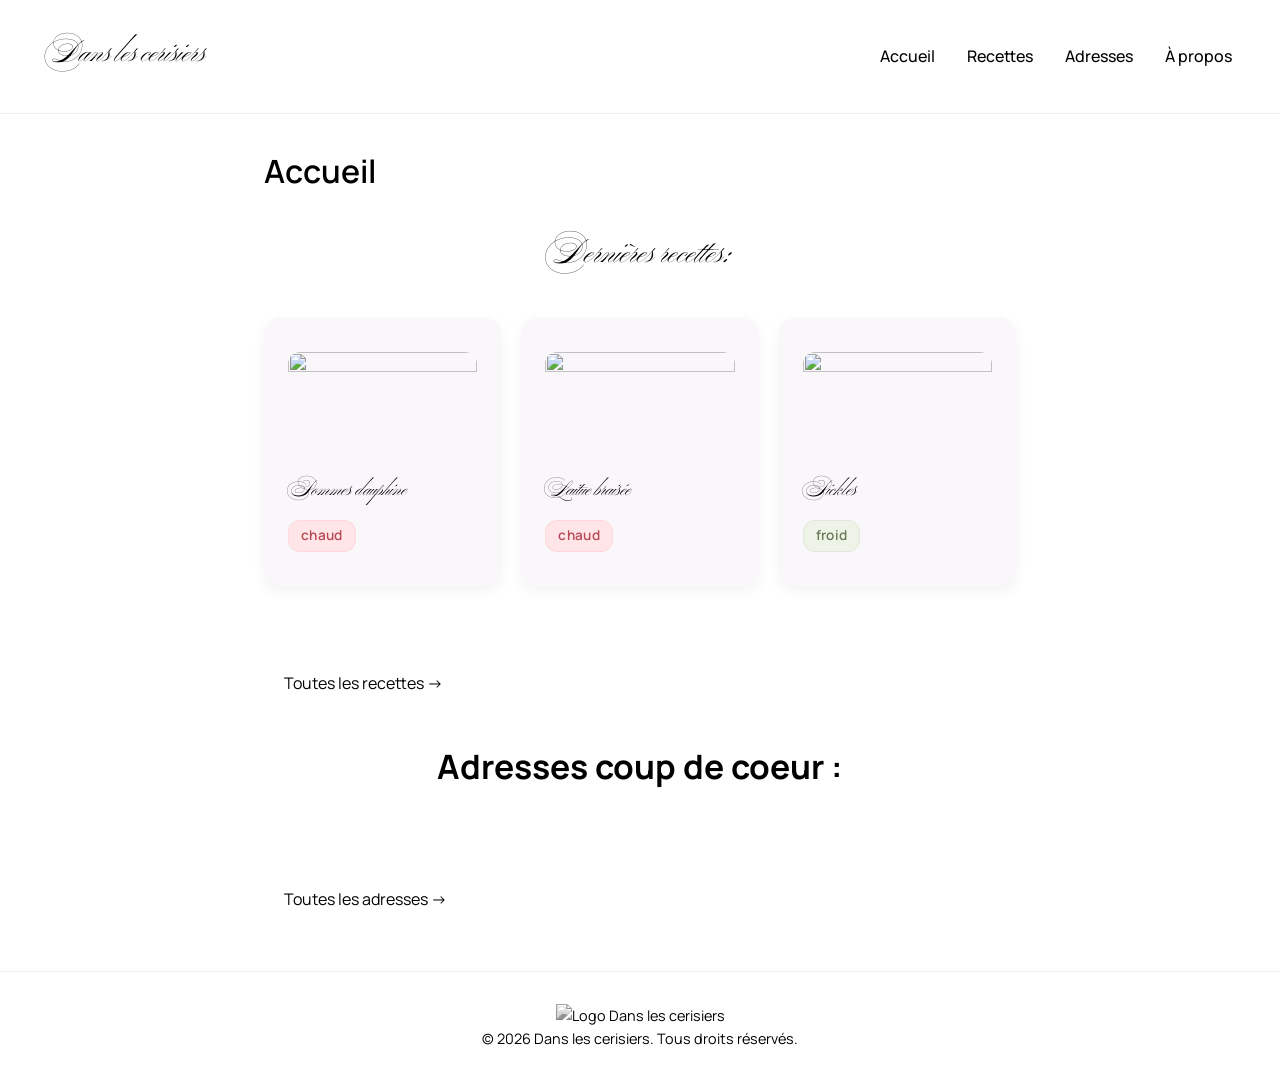
==== index.html @ f421863c "Ajouter section 'Adresses coup de coeur' et script pour charger ./carte/adresses.json" ====
<!DOCTYPE html>
<html lang="fr">
<head>
  <meta charset="UTF-8">
  <meta name="viewport" content="width=device-width, initial-scale=1.0">
  <meta name="description" content="Répertoire de recettes">
  <title>Dans les cerisiers - Recettes culinaires</title>
  <link rel="stylesheet" href="./assets/css/style.css">
</head>

<body>

  <header>
    <h1>Dans les cerisiers</h1>
    <nav>
      <a href="./">Accueil</a>
      <a href="./recettes/">Recettes</a>
      <a href="./carte/">Adresses</a>
      <a href="./a-propos/">À propos</a>
    </nav>
  </header>

  <main>

    <h2 class="page-title">Accueil</h2>

    <section class="latest-recipes">
      <h3>Dernières recettes:</h3>

      <div id="latest-recipes-grid" class="recipes-grid"></div>

      <a href="./recettes/index.html" class="see-all-btn">
        Toutes les recettes →
      </a>
    </section>

    <!-- Section des dernières adresses coup de coeur -->
    <section class="latest-addresses">
      <h3>Adresses coup de coeur :</h3>

      <div id="latest-addresses-grid" class="recipes-grid"></div>

      <a href="./carte/index.html" class="see-all-btn">
        Toutes les adresses →
      </a>
    </section>

  </main>

  <footer>
  <img 
    src="/dans-les-cerisiers/assets/images/logo.png"
    alt="Logo Dans les cerisiers"
    class="footer-logo"
  >
  <p>&copy; 2026 Dans les cerisiers. Tous droits réservés.</p>
</footer>


  <!-- Script pour charger les recettes JSON -->
  <script>
    fetch('recettes.json')
  .then(res => res.json())
  .then(recettes => {

    // Les trois dernières recettes publiées
    const latest = recettes.slice(-3);

    const grid = document.getElementById('latest-recipes-grid');

    latest.forEach(r => {
      const card = document.createElement('article');
      card.className = 'recipe-card';

      const img = document.createElement('img');
      img.src = r.image;
      img.className = 'recipe-thumb';

      const title = document.createElement('h4');
      title.textContent = r.titre;
      title.style.fontFamily = 'Ballet, cursive';
      title.style.fontSize = '1.25rem';

      const cat = document.createElement('span');
      cat.className = 'recipe-category ' + r.categorie;
      cat.textContent = r.categorie;

      card.appendChild(img);
      card.appendChild(title);
      card.appendChild(cat);

      // rendre la carte cliquable
      card.onclick = () => {
        window.location.href = `./recettes/indiv.html?id=${r.id}`;
      };
      card.style.cursor = "pointer";

      grid.appendChild(card);
    });
  });

  </script>

  <!-- Script pour charger les dernières adresses coup de coeur -->
  <script>
    // On récupère les 3 dernières adresses enregistrées
    fetch('./carte/adresses.json')
      .then(res => res.json())
      .then(adresses => {
        const latest = adresses.slice(-3);
        const grid = document.getElementById('latest-addresses-grid');

        latest.forEach(a => {
          const card = document.createElement('article');
          card.className = 'adresse-card';

          const title = document.createElement('h4');
          title.textContent = a.nom;
          title.style.fontFamily = 'Ballet, cursive';
          title.style.fontSize = '1.1rem';

          const addr = document.createElement('p');
          addr.textContent = a.adresse;
          addr.className = 'recipe-description';

          const type = document.createElement('span');
          type.className = 'recipe-category ' + (a.type ? a.type.replace(/\s+/g, '-').toLowerCase() : 'adresse');
          type.textContent = a.type || '';

          const mapsLink = document.createElement('a');
          mapsLink.href = `https://www.google.com/maps/search/${encodeURIComponent(a.adresse)}/@${a.lat},${a.lng},15z`;
          mapsLink.target = '_blank';
          mapsLink.className = 'see-all-btn';
          mapsLink.textContent = 'Voir sur Google Maps';

          card.appendChild(title);
          card.appendChild(addr);
          card.appendChild(type);
          card.appendChild(mapsLink);

          // rendre la carte cliquable vers la page d'adresses (avec un #id pour repérer)
          card.onclick = (e) => {
            // évite la navigation si l'utilisateur a cliqué sur le lien Google Maps
            if (e.target === mapsLink) return;
            window.location.href = `./carte/index.html#id=${a.id}`;
          };
          card.style.cursor = 'pointer';

          grid.appendChild(card);
        });
      })
      .catch(err => {
        // si le fichier n'existe pas ou erreur, on ne bloque pas la page
        console.warn('Impossible de charger les adresses:', err);
      });
  </script>

</body>
</html>
---- assets/css/style.css ----
/* ============================
   CHARTE GRAPHIQUE - Dans les cerisiers
============================ */

@import url('https://fonts.googleapis.com/css2?family=Ballet&display=swap');
@import url('https://fonts.googleapis.com/css2?family=Manrope:wght@400;500;600;700&display=swap');

/* ============================
   RESET & BASE
============================ */

* {
  margin: 0;
  padding: 0;
  box-sizing: border-box;
}

html, body {
  font-family: 'Manrope', sans-serif;
  background-color: white;
  color: black;
  line-height: 1.6;
}

/* ============================
   HEADER
============================ */

header {
  background-color: white;
  border-bottom: 1px solid #eee;
  padding: 2rem clamp(1rem, 4vw, 3rem);
  margin-bottom: 2rem;

  display: flex;
  justify-content: space-between;
  align-items: center;
  flex-wrap: wrap;
}

header h1 {
  font-family: 'Ballet', cursive;
  font-size: 1.9rem;
  color: black;
}

nav {
  display: flex;
  gap: 2rem;
  flex-wrap: wrap;
}

nav a {
  color: black;
  text-decoration: none;
  font-size: 1rem;
  font-weight: 500;
  transition: opacity 0.3s ease;
}

nav a:hover {
  opacity: 0.7;
}

/* ============================
   MAIN
============================ */

main {
  width: min(800px, 90%);
  margin: 0 auto;
  padding: 0 1.5rem;
}

.page-title {
  font-size: 2rem;
  font-weight: 600;
  margin-bottom: 2rem;
}
.section-title {
  font-family: 'Ballet', cursive;
  font-size: 2rem;
  margin: 2rem 0 1rem;
  color: #3a2e3f;
}
.recipe.titre {
  font-family: 'Ballet', cursive;
  font-size: 2rem;
  margin: 2rem 0 1rem;
  color: #3a2e3f;
}
.recipe-titre {
  font-family: "Ballet", cursive;
  font-size: 2.2rem;
  text-align: center;
  margin-bottom: 20px;
}

/* Grille des recettes */
.latest-recipes {
  text-align: left;
  font-size: 2.2rem
  margin: 40px auto;
  font-family: 'Ballet', cursive
}
.recipes-grid h4 {
  font-size: 2rem; /* légèrement plus grand */
  margin: 10px 0 5px;
  text-align: left;
}
h3 {
    display: block;
    font-size: 2.1rem;
    margin-block-start: 1em;
    margin-block-end: 1em;
    margin-inline-start: 0px;
    margin-inline-end: 0px;
    font-weight: bold;
    unicode-bidi: isolate;
    text-align: center;
}

.recipes-grid {
  display: grid;
  grid-template-columns: repeat(auto-fit, minmax(220px, 1fr));
  gap: 20px;
  margin: 30px 0;
}

.recipe-card {
  background: white;
  border-radius: 12px;
  padding: 15px;
  box-shadow: 0 2px 8px rgba(0,0,0,0.08);
  transition: transform 0.2s;
}

.recipe-card:hover {
  transform: translateY(-4px);
}
.recipe-thumb {
  aspect-ratio: auto 1024 / 578;
  width: 100%;
  max-width: 600px;
  height: auto;              /* ← laisse l’image respirer */
  object-fit: contain;       /* ← ne coupe plus rien */
  display: block;
  margin: 20px auto;
  border-radius: 12px;
}

.recipe-category {
  display: inline-block;
  margin-top: 8px;
  padding: 4px 10px;
  border-radius: 20px;
  font-size: 0.8rem;
  background: #f3f3f3;
}

.see-all-btn {
  display: inline-block;
  margin-top: 20px;
  padding: 10px 20px;
  text-align: left;
  background: none;
  color: black;
  text-decoration: none;
  font-family: 'Manrope', sans-serif;
}

/* ============================
   BARRE DE RECHERCHE + BOUTON +
============================ */

.search-and-add {
  display: flex;
  align-items: center;
  width: 100%;
  margin: 20px 0;
  background: #fff6f9;
  border-radius: 50px;
  box-shadow: 0 4px 10px rgba(0,0,0,0.05);
  overflow: hidden; /* fusion visuelle */
}

/* Champ de recherche capsule */
.search-and-add input {
  flex: 1;
  padding: 14px 18px;
  font-size: 0.95rem;
  border: none;
  background: transparent;
  color: #5a4a63;
  outline: none;
}

.search-and-add input::placeholder {
  color: #c9a8b6;
}

/* Bouton + capsule */
.add-recipe-btn {
  width: 55px;
  height: 55px;
  border: none;
  background: transparent;
  color: #d88aa3;
  font-size: 1.8rem;
  font-weight: 600;
  cursor: pointer;
  transition: transform 0.2s ease, opacity 0.2s ease;
}

.add-recipe-btn:hover {
  transform: scale(1.1);
  opacity: 0.85;
}

/* ============================
   FILTRES
============================ */

.filters {
  margin-bottom: 2rem;
  display: flex;
  gap: 10px;
  flex-wrap: wrap;
}

.filters button {
  padding: 8px 14px;
  border-radius: 12px;
  border: none;
  font-size: 0.9rem;
  font-weight: 600;
  cursor: pointer;
  transition: opacity 0.2s ease;
}

/* Toutes */
.filters button[data-cat="all"] {
  background: #fff6f9;
  color: #d88aa3;
}

/* Chaud — rouge pastel */
.filters button[data-cat="chaud"] {
  background: #ffe5e8;
  color: #b84a55;
}

/* Froid — kaki pastel */
.filters button[data-cat="froid"] {
  background: #eef3e8;
  color: #6b7a55;
}

/* Sucré — rose pastel */
.filters button[data-cat="sucre"] {
  background: #fde7ef;
  color: #b05a78;
}

/* Base — beige pastel */
.filters button[data-cat="base"] {
  background: #f7f3e8;
  color: #8a7b5c;
}

/* Sauce — ivoire */
.filters button[data-cat="sauce"] {
  background: #fff8e6;
  color: #8a7440;
}

.filters button:hover {
  opacity: 0.7;
}

/* ============================
   FORMULAIRE
============================ */

/* ============================
   PANNEAU FLOTTANT (FORM + PREVIEW)
============================ */
body.modal-open main,
body.modal-open header,
body.modal-open footer {
  filter: blur(4px);
  pointer-events: none;
  user-select: none;
}

.form-overlay {
  position: fixed;
  top: 50%;
  left: 50%;
  transform: translate(-50%, -50%);
  width: min(900px, 95%);
  max-height: 85vh;
  overflow-y: auto;
  display: flex;
  gap: 20px;
  z-index: 100;
  opacity: 0;            /* invisible quand fermé */
  pointer-events: none;  /* ne bloque plus les boutons */

}

.form-overlay.show {
  opacity: 1;
  pointer-events: auto;
}

/* FORMULAIRE + PREVIEW — style harmonisé */
.add-recipe-form,
.preview-card {
  flex: 1;
  background: #faf7fb;
  padding: 2.2rem;
  border-radius: 16px;
  box-shadow: 0 4px 14px rgba(0,0,0,0.06);
  transform: translateY(-10px);
  opacity: 0;
  overflow-y: auto;
  max-height: 85vh;
  transition: opacity 0.35s ease, transform 0.35s ease;
  position: relative;
}

.form-overlay.show .add-recipe-form,
.form-overlay.show .preview-card {
  transform: translateY(0);
  opacity: 1;
}

/* TITRES */
.add-recipe-form h3,
#preview-title {
  font-family: 'Ballet', cursive;
  font-size: 2rem;
  margin-bottom: 1rem;
}

/* CHAMPS */
.add-recipe-form label {
  display: block;
  margin-top: 1rem;
  font-weight: 600;
}

.add-recipe-form input,
.add-recipe-form textarea,
.add-recipe-form select {
  width: 100%;
  padding: 10px;
  margin-top: 6px;
  border-radius: 10px;
  border: 1px solid #ddd;
  font-size: 1rem;
  box-sizing: border-box;
}

/* BOUTONS */
.add-recipe-form button[type="submit"],
.add-etape-btn {
  margin-top: 1.5rem;
  padding: 10px 18px;
  border-radius: 12px;
  border: none;
  background: #fff6f9;
  color: #d88aa3;
  font-size: 1rem;
  font-weight: 600;
  cursor: pointer;
}

.delete-btn {
  background: #ffe5e8;
  color: #b84a55;
  border: none;
  padding: 6px 10px;
  border-radius: 8px;
  cursor: pointer;
  margin-left: 8px;
}

/* LIGNES INGREDIENTS / ÉTAPES */
.ingredient-row,
.etape-row {
  display: flex;
  align-items: center;
  margin-top: 8px;
}

/* BOUTON CLOSE */
.close-panel {
  position: absolute;
  top: 10px;
  right: 10px;
  width: 38px;
  height: 38px;
  border-radius: 50%;
  border: none;
  background: #fff6f9;
  color: #d88aa3;
  font-size: 1.8rem;
  font-weight: 600;
  cursor: pointer;
  box-shadow: 0 4px 10px rgba(0,0,0,0.08);
  transition: transform 0.2s ease, opacity 0.2s ease;
  z-index: 200;
}

.close-panel:hover {
  transform: scale(1.1);
  opacity: 0.85;
}

/* PREVIEW IMAGE */
#preview-image {
  margin: 1rem 0;
  border-radius: 12px;
}

/* DESCRIPTION */
.recipe-description {
  font-size: 0.95rem;
  color: #6d6d6d;
  background: #f7f5f9;
  padding: 12px 16px;
  border-radius: 10px;
  border: 1px solid #ece8f1;
  margin: 1.2rem 0;
  line-height: 1.55;
}

/* ============================
   RESPONSIVE MOBILE
============================ */

@media (max-width: 768px) {
  .form-overlay {
    flex-direction: column;
    max-height: 90vh;
    overflow-y: auto;
  }

  .add-recipe-form,
  .preview-card {
    width: 100%;
    margin-top: 1rem;
  }

  .close-panel {
    top: 12px;
    right: 12px;
  }
}

/* ============================
   DESCRIPTION
============================ */

.recipe-description {
  font-size: 0.95rem;
  color: #6d6d6d;
  background: #f7f5f9;
  padding: 12px 16px;
  border-radius: 10px;
  border: 1px solid #ece8f1;
  margin: 1.2rem 0;
  line-height: 1.55;
}

/* ============================
   CATÉGORIE
============================ */

.recipe-category {
  display: inline-block;
  padding: 4px 12px;
  border-radius: 12px;
  font-size: 0.75rem;
  font-weight: 600;
  margin-bottom: 1rem;
  text-align: center;
}
.recipe-category {
  font-family: "Manrope", sans-serif;
  font-size: 0.85rem;
  letter-spacing: 0.3px;
}

.recipe-category.chaud {
  background: #ffe5e8;
  color: #b84a55;
  border: 1px solid #ffd6da;
}

.recipe-category.froid {
  background: #eef3e8;
  color: #6b7a55;
  border: 1px solid #e2e8d9;
}

.recipe-category.sucre {
  background: #fce8f1;
  color: #a45c7a;
  border: 1px solid #f7d9e8;
}

.recipe-category.base {
  background: #f7f3e8;
  color: #8a7b5c;
  border: 1px solid #e9e2d3;
}

.recipe-category.sauce {
  background: #fff8e6;
  color: #8a7440;
  border: 1px solid #f7eccc;
}

/* ============================
   IMAGES
============================ */

.recipe-thumb {
  width: 100%;
  aspect-ratio: 1024 / 584;
  object-fit: cover;
  margin: 15px 0;
}

/* ============================
   CARTES DE RECETTES
============================ */

.recipe-card {
  background: #faf7fb;
  padding: 1.2rem 1.5rem;
  border-radius: 16px;
  margin-bottom: 1.5rem;
  box-shadow: 0 4px 14px rgba(0,0,0,0.05);
}
.recipe-card {
  position: relative;
  z-index: 1;
}
.recipe-title a {
  font-family: 'Ballet', cursive;
  font-size: 2.4rem;
  color: #3a2e3f;
  text-decoration: none;
}

.recipe-title a:hover {
  opacity: 0.7;
}

/* ============================
   FOOTER
============================ */

footer {
  text-align: center;
  padding: 2rem 0;
  margin-top: 3rem;
  border-top: 1px solid #eee;
  font-size: 0.9rem;
}

.footer-logo {
  width: 120px;
  filter: grayscale(100%) contrast(105%);
}

/* ============================
   RESPONSIVE
============================ */

@media (max-width: 768px) {

  header {
    padding: 1.5rem 1rem;
    flex-direction: column;
    gap: 1rem;
    text-align: center;
  }

  header h1 {
    font-size: 2.2rem;
  }

  nav {
    gap: 1rem;
    justify-content: center;
  }

  main {
    width: 95%;
    padding: 0 1rem;
  }

  .page-title {
    font-size: 1.6rem;
    text-align: center;
  }

  .recipe-card {
    padding: 1.2rem;
    border-radius: 14px;
  }

  .recipe-title a {
    font-size: 2rem;
  }

  .recipe-thumb {
    border-radius: 10px;
  }

  footer {
    padding: 1.5rem 0;
    font-size: 0.85rem;
  }

  .footer-logo {
    width: 90px;
  }
}
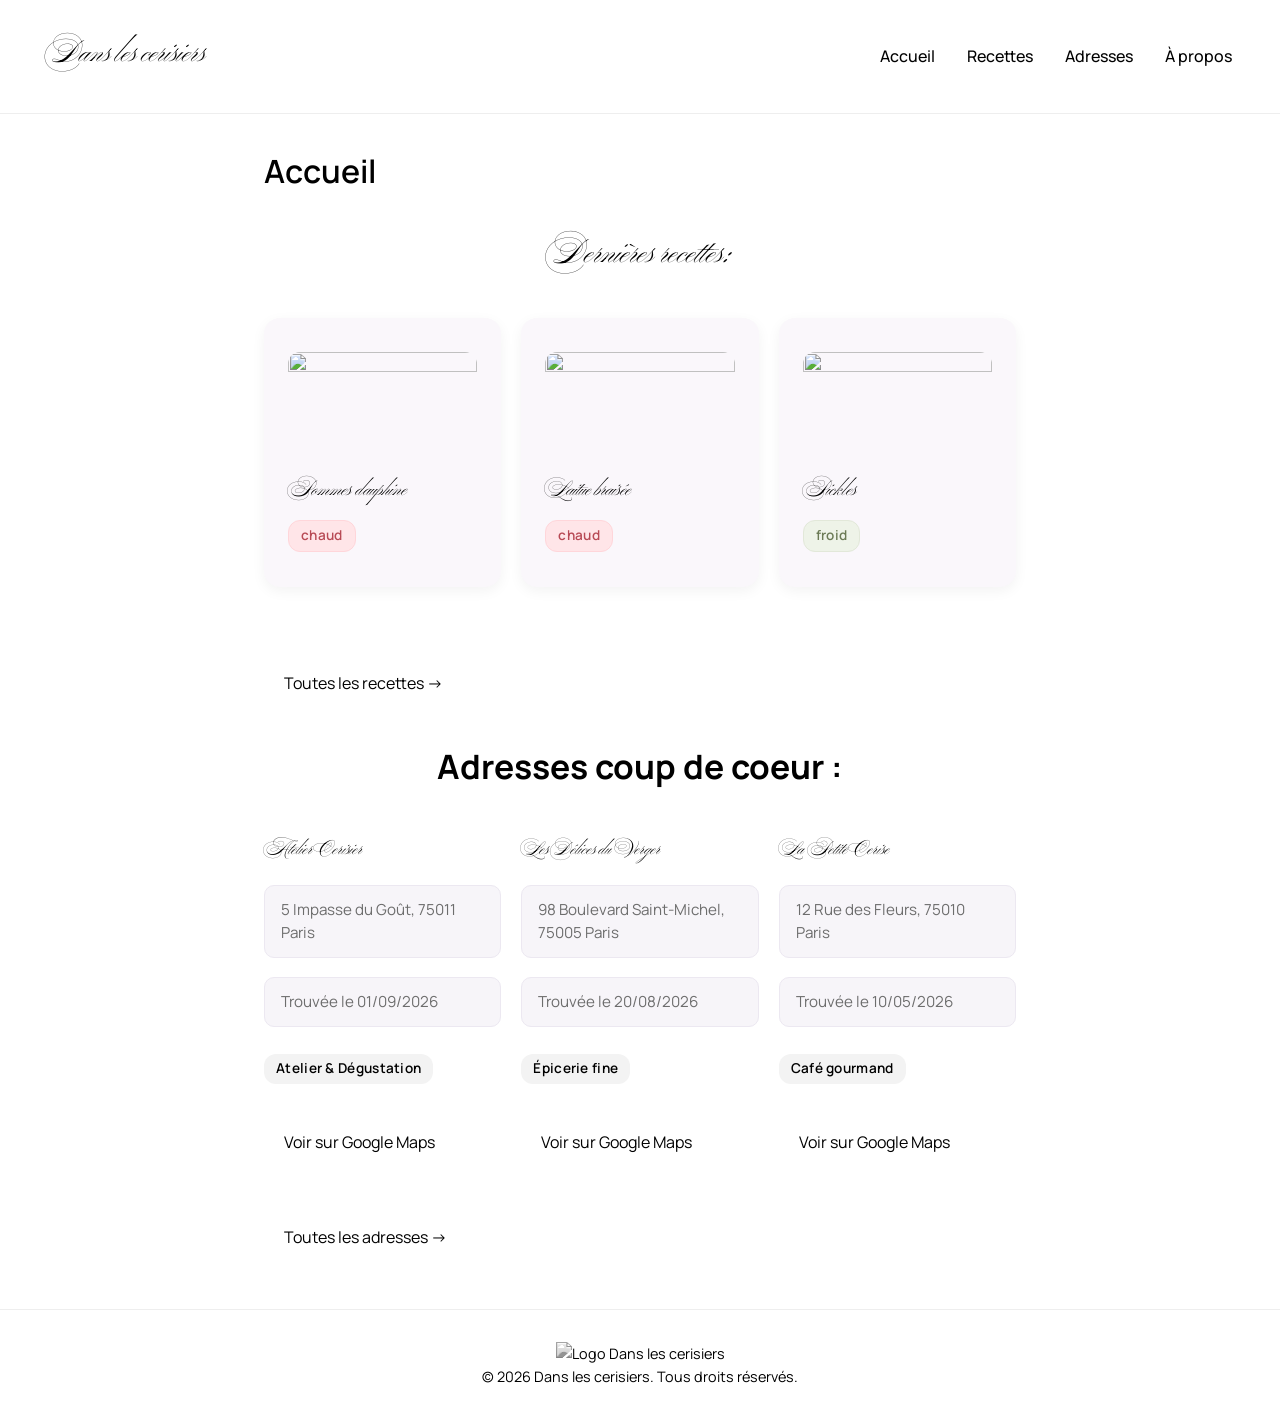
==== commit 50dd7fc4: "Trier les adresses par date (plus récentes) et afficher les 3 premières sur la page d'accueil" ====
--- a/index.html
+++ b/index.html
@@ -101,14 +101,16 @@
 
   </script>
 
-  <!-- Script pour charger les dernières adresses coup de coeur -->
+  <!-- Script pour charger les dernières adresses coup de coeur (triées par date, plus récentes d'abord) -->
   <script>
-    // On récupère les 3 dernières adresses enregistrées
     fetch('./carte/adresses.json')
       .then(res => res.json())
       .then(adresses => {
-        const latest = adresses.slice(-3);
+        // Trier par date décroissante (plus récentes en premier). Si pas de date, on considère 0.
+        adresses.sort((a, b) => new Date(b.date || 0) - new Date(a.date || 0));
+        const latest = adresses.slice(0, 3);
         const grid = document.getElementById('latest-addresses-grid');
+        grid.innerHTML = '';
 
         latest.forEach(a => {
           const card = document.createElement('article');
@@ -133,24 +135,33 @@
           mapsLink.className = 'see-all-btn';
           mapsLink.textContent = 'Voir sur Google Maps';
 
+          // Date affichée optionnelle
+          let dateEl = null;
+          if (a.date) {
+            dateEl = document.createElement('div');
+            dateEl.className = 'recipe-description';
+            const d = new Date(a.date);
+            // format local FR court
+            dateEl.textContent = `Trouvée le ${d.toLocaleDateString('fr-FR')}`;
+          }
+
           card.appendChild(title);
           card.appendChild(addr);
+          if (dateEl) card.appendChild(dateEl);
           card.appendChild(type);
           card.appendChild(mapsLink);
 
           // rendre la carte cliquable vers la page d'adresses (avec un #id pour repérer)
-          card.onclick = (e) => {
-            // évite la navigation si l'utilisateur a cliqué sur le lien Google Maps
+          card.addEventListener('click', (e) => {
             if (e.target === mapsLink) return;
             window.location.href = `./carte/index.html#id=${a.id}`;
-          };
+          });
           card.style.cursor = 'pointer';
 
           grid.appendChild(card);
         });
       })
       .catch(err => {
-        // si le fichier n'existe pas ou erreur, on ne bloque pas la page
         console.warn('Impossible de charger les adresses:', err);
       });
   </script>
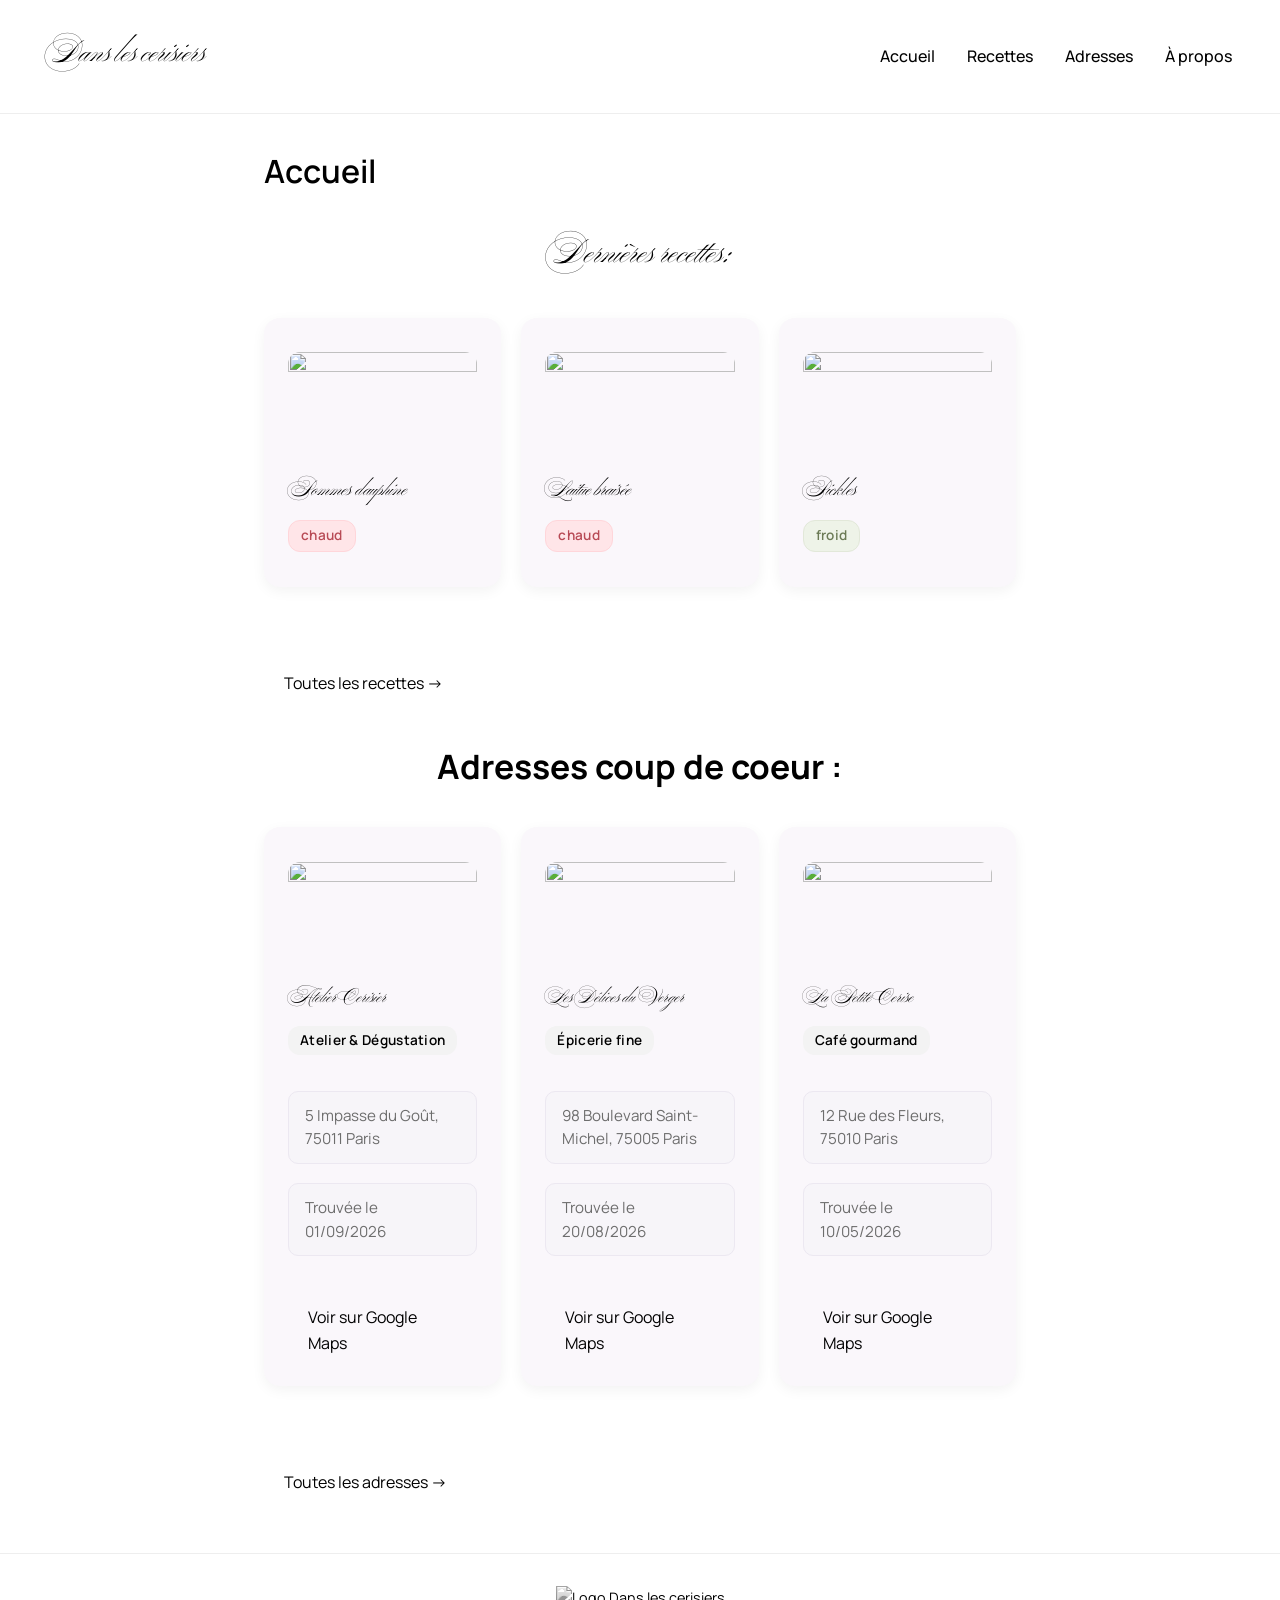
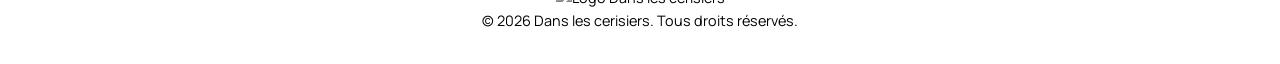
==== commit 50d7d98a: "Harmoniser affichage des 3 adresses coup de coeur pour ressembler aux cartes de recettes (utiliser m" ====
--- a/index.html
+++ b/index.html
@@ -113,8 +113,15 @@
         grid.innerHTML = '';
 
         latest.forEach(a => {
+          // Utiliser la même structure que les cartes de recettes pour harmoniser
           const card = document.createElement('article');
-          card.className = 'adresse-card';
+          card.className = 'recipe-card';
+
+          // Petite vignette : si vous avez une image pour l'adresse, ajoutez le champ image dans adresses.json
+          // sinon on affiche le logo du site comme placeholder
+          const img = document.createElement('img');
+          img.className = 'recipe-thumb';
+          img.src = a.image || '/dans-les-cerisiers/assets/images/logo.png';
 
           const title = document.createElement('h4');
           title.textContent = a.nom;
@@ -122,8 +129,8 @@
           title.style.fontSize = '1.1rem';
 
           const addr = document.createElement('p');
+          addr.className = 'recipe-description';
           addr.textContent = a.adresse;
-          addr.className = 'recipe-description';
 
           const type = document.createElement('span');
           type.className = 'recipe-category ' + (a.type ? a.type.replace(/\s+/g, '-').toLowerCase() : 'adresse');
@@ -135,20 +142,20 @@
           mapsLink.className = 'see-all-btn';
           mapsLink.textContent = 'Voir sur Google Maps';
 
-          // Date affichée optionnelle
+          // Date affichée optionnelle (format court FR)
           let dateEl = null;
           if (a.date) {
             dateEl = document.createElement('div');
             dateEl.className = 'recipe-description';
             const d = new Date(a.date);
-            // format local FR court
             dateEl.textContent = `Trouvée le ${d.toLocaleDateString('fr-FR')}`;
           }
 
+          card.appendChild(img);
           card.appendChild(title);
+          card.appendChild(type);
           card.appendChild(addr);
           if (dateEl) card.appendChild(dateEl);
-          card.appendChild(type);
           card.appendChild(mapsLink);
 
           // rendre la carte cliquable vers la page d'adresses (avec un #id pour repérer)
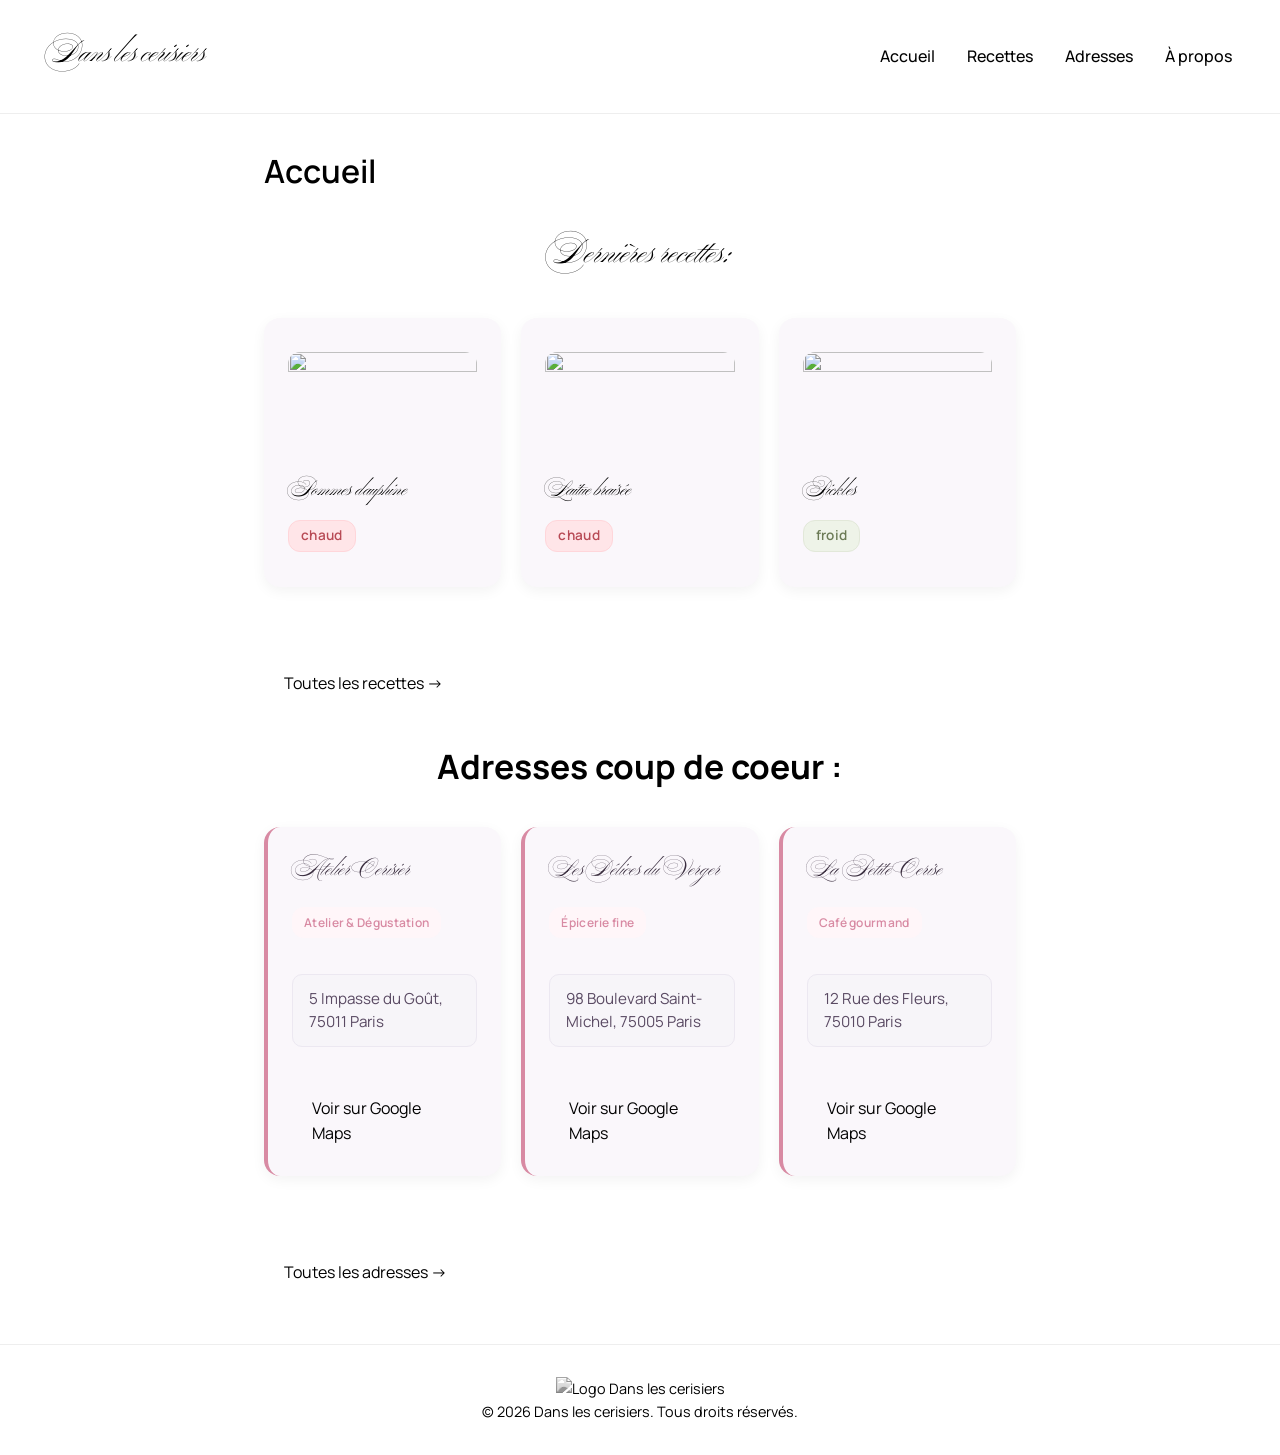
==== commit ae3cbcb1: "Retirer images/date pour adresses sur la home, augmenter taille titre, harmoniser couleurs avec cart" ====
--- a/index.html
+++ b/index.html
@@ -117,24 +117,34 @@
           const card = document.createElement('article');
           card.className = 'recipe-card';
 
-          // Petite vignette : si vous avez une image pour l'adresse, ajoutez le champ image dans adresses.json
-          // sinon on affiche le logo du site comme placeholder
-          const img = document.createElement('img');
-          img.className = 'recipe-thumb';
-          img.src = a.image || '/dans-les-cerisiers/assets/images/logo.png';
+          // Harmonisation visuelle inline (couleurs / fond similaires à carte/index.html)
+          card.style.background = '#faf7fb';
+          card.style.borderLeft = '4px solid #d88aa3';
 
           const title = document.createElement('h4');
           title.textContent = a.nom;
           title.style.fontFamily = 'Ballet, cursive';
-          title.style.fontSize = '1.1rem';
+          title.style.fontSize = '1.35rem';
+          title.style.color = '#3a2e3f';
+          title.style.margin = '8px 0';
 
           const addr = document.createElement('p');
           addr.className = 'recipe-description';
           addr.textContent = a.adresse;
+          addr.style.color = '#5a4a63';
 
           const type = document.createElement('span');
           type.className = 'recipe-category ' + (a.type ? a.type.replace(/\s+/g, '-').toLowerCase() : 'adresse');
           type.textContent = a.type || '';
+          // style du tag similaire à carte/index
+          type.style.display = 'inline-block';
+          type.style.backgroundColor = '#fff6f9';
+          type.style.color = '#d88aa3';
+          type.style.padding = '6px 12px';
+          type.style.borderRadius = '12px';
+          type.style.fontSize = '0.75rem';
+          type.style.fontWeight = '600';
+          type.style.marginTop = '10px';
 
           const mapsLink = document.createElement('a');
           mapsLink.href = `https://www.google.com/maps/search/${encodeURIComponent(a.adresse)}/@${a.lat},${a.lng},15z`;
@@ -142,20 +152,9 @@
           mapsLink.className = 'see-all-btn';
           mapsLink.textContent = 'Voir sur Google Maps';
 
-          // Date affichée optionnelle (format court FR)
-          let dateEl = null;
-          if (a.date) {
-            dateEl = document.createElement('div');
-            dateEl.className = 'recipe-description';
-            const d = new Date(a.date);
-            dateEl.textContent = `Trouvée le ${d.toLocaleDateString('fr-FR')}`;
-          }
-
-          card.appendChild(img);
           card.appendChild(title);
           card.appendChild(type);
           card.appendChild(addr);
-          if (dateEl) card.appendChild(dateEl);
           card.appendChild(mapsLink);
 
           // rendre la carte cliquable vers la page d'adresses (avec un #id pour repérer)
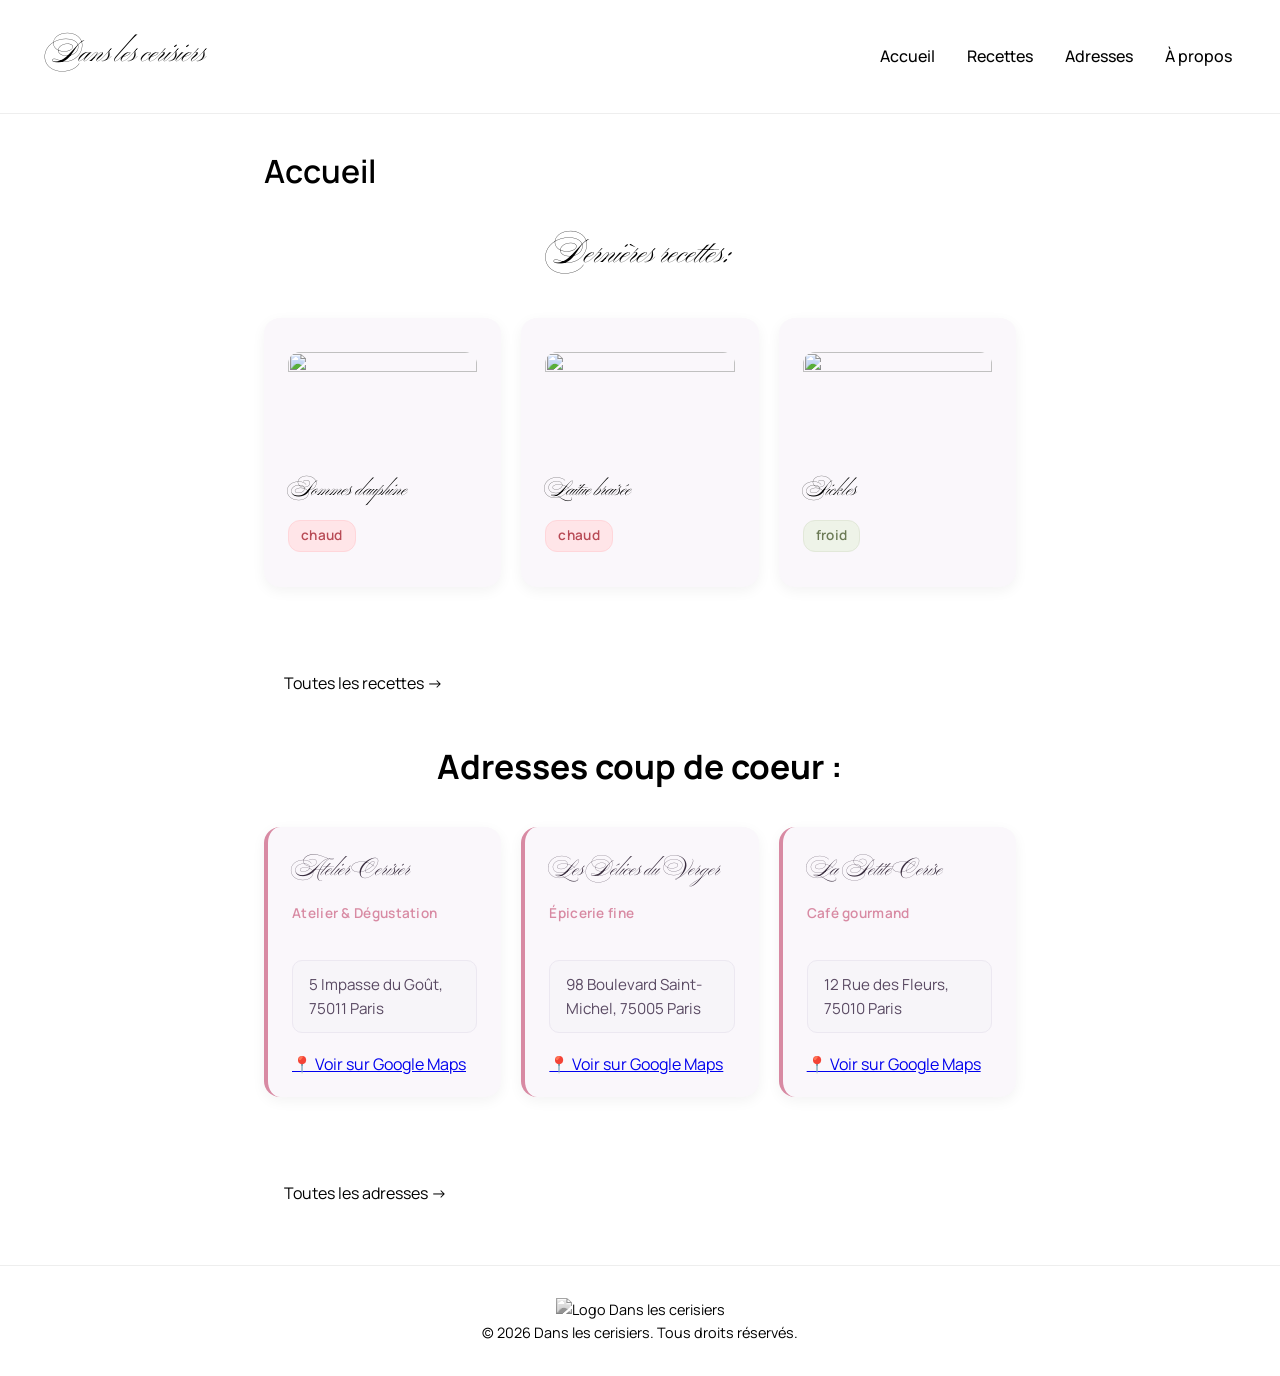
==== commit 6f031e1e: "Faire du lien Google Maps un bouton et supprimer l'encadré autour du type/adresse sur la home" ====
--- a/index.html
+++ b/index.html
@@ -136,21 +136,22 @@
           const type = document.createElement('span');
           type.className = 'recipe-category ' + (a.type ? a.type.replace(/\s+/g, '-').toLowerCase() : 'adresse');
           type.textContent = a.type || '';
-          // style du tag similaire à carte/index
+          // enlever l'encadré : présentation simple (texte, couleur rose) — pas de fond ni bordure
           type.style.display = 'inline-block';
-          type.style.backgroundColor = '#fff6f9';
+          type.style.backgroundColor = 'transparent';
           type.style.color = '#d88aa3';
-          type.style.padding = '6px 12px';
-          type.style.borderRadius = '12px';
-          type.style.fontSize = '0.75rem';
+          type.style.padding = '0';
+          type.style.borderRadius = '0';
+          type.style.fontSize = '0.85rem';
           type.style.fontWeight = '600';
-          type.style.marginTop = '10px';
+          type.style.marginTop = '6px';
 
+          // Bouton Google Maps (style repris de carte/index)
           const mapsLink = document.createElement('a');
           mapsLink.href = `https://www.google.com/maps/search/${encodeURIComponent(a.adresse)}/@${a.lat},${a.lng},15z`;
           mapsLink.target = '_blank';
-          mapsLink.className = 'see-all-btn';
-          mapsLink.textContent = 'Voir sur Google Maps';
+          mapsLink.className = 'google-maps-btn';
+          mapsLink.textContent = '📍 Voir sur Google Maps';
 
           card.appendChild(title);
           card.appendChild(type);
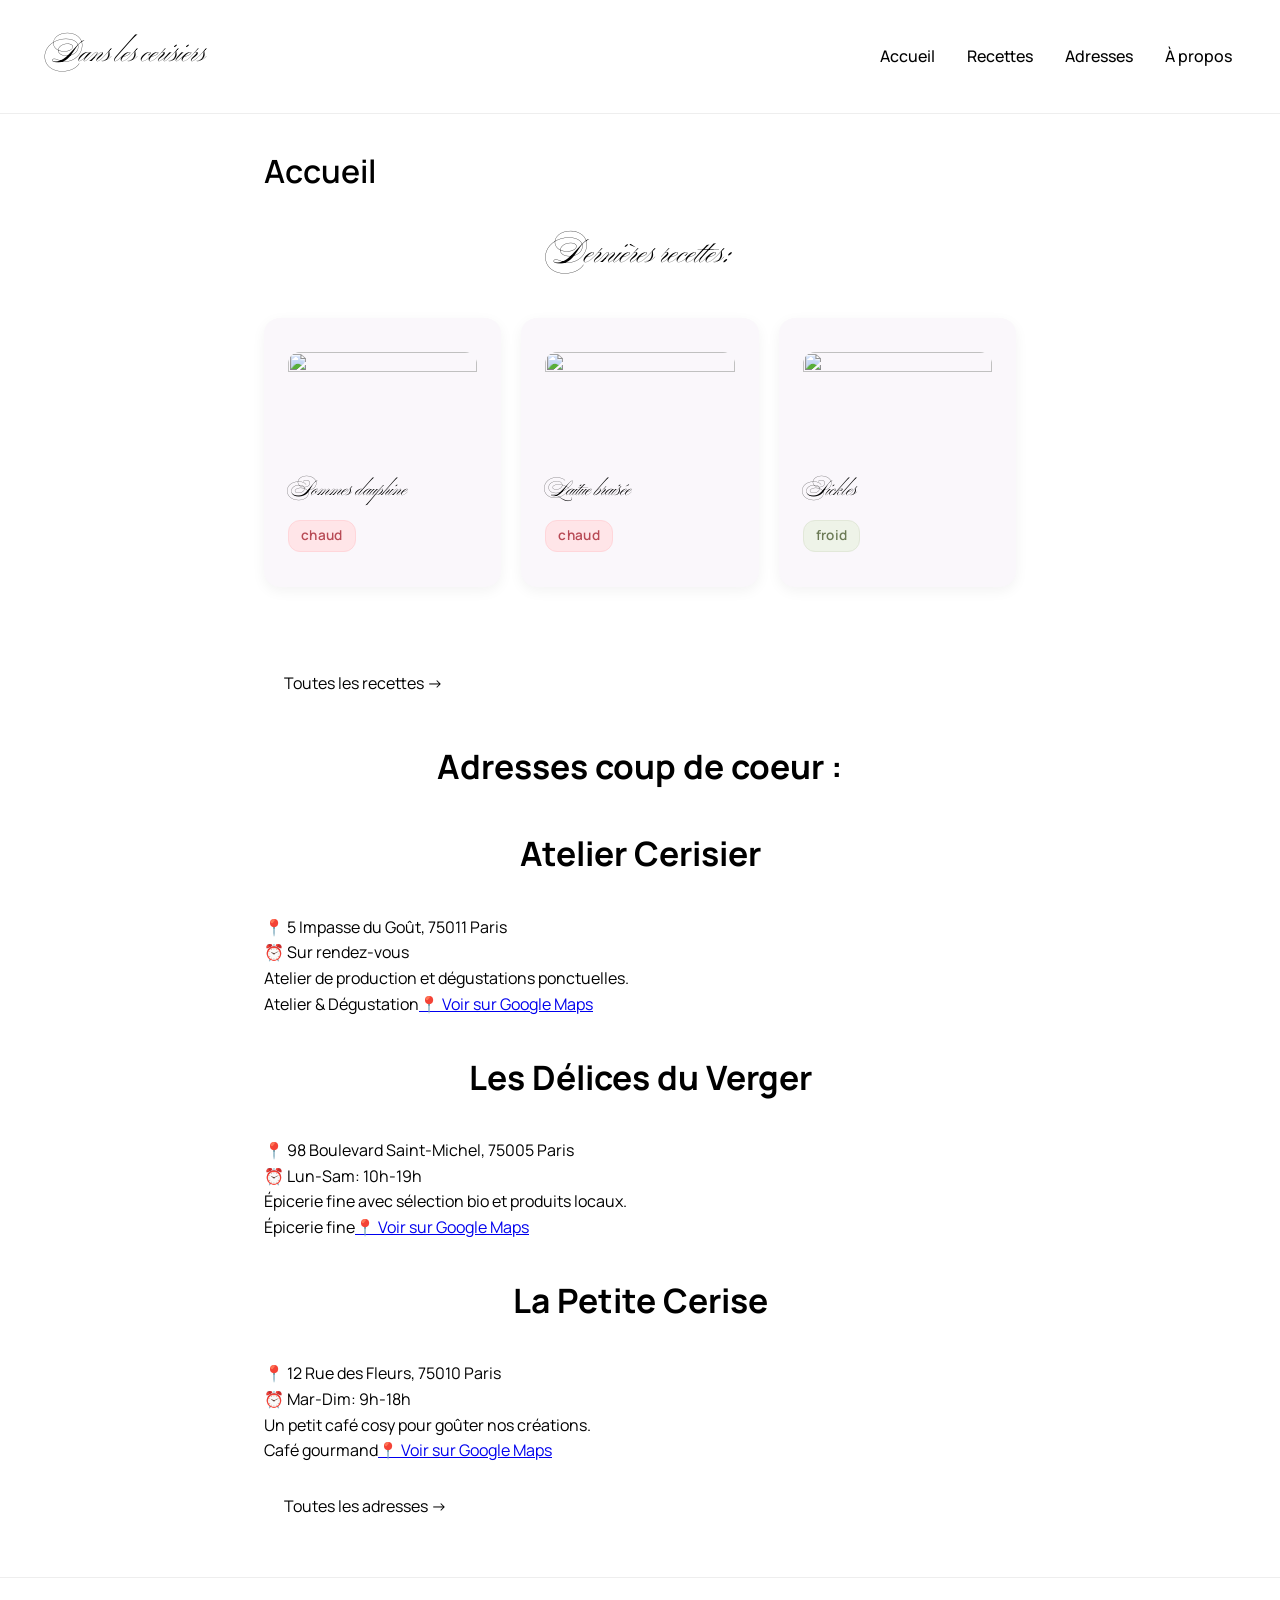
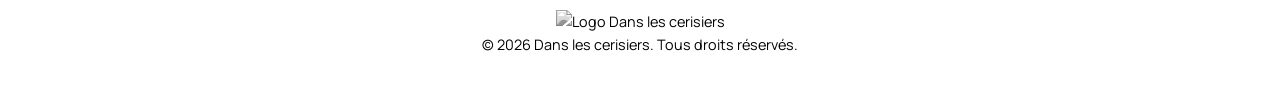
==== commit 7ab77f98: "Harmoniser l'affichage des cartes d'adresses sur la home pour qu'elles aient exactement le même styl" ====
--- a/index.html
+++ b/index.html
@@ -34,11 +34,11 @@
       </a>
     </section>
 
-    <!-- Section des dernières adresses coup de coeur -->
+    <!-- Section des dernières adresses coup de coeur (même présentation que sur la page carte) -->
     <section class="latest-addresses">
       <h3>Adresses coup de coeur :</h3>
 
-      <div id="latest-addresses-grid" class="recipes-grid"></div>
+      <div id="latest-addresses-grid" class="adresses-list"></div>
 
       <a href="./carte/index.html" class="see-all-btn">
         Toutes les adresses →
@@ -101,61 +101,50 @@
 
   </script>
 
-  <!-- Script pour charger les dernières adresses coup de coeur (triées par date, plus récentes d'abord) -->
+  <!-- Script pour charger les dernières adresses coup de coeur (même structure que sur la page carte) -->
   <script>
     fetch('./carte/adresses.json')
       .then(res => res.json())
       .then(adresses => {
-        // Trier par date décroissante (plus récentes en premier). Si pas de date, on considère 0.
+        // trier par date décroissante (plus récentes en premier)
         adresses.sort((a, b) => new Date(b.date || 0) - new Date(a.date || 0));
         const latest = adresses.slice(0, 3);
         const grid = document.getElementById('latest-addresses-grid');
         grid.innerHTML = '';
 
         latest.forEach(a => {
-          // Utiliser la même structure que les cartes de recettes pour harmoniser
+          // Construire la carte exactement comme dans carte/index.html
           const card = document.createElement('article');
-          card.className = 'recipe-card';
+          card.className = 'adresse-card';
 
-          // Harmonisation visuelle inline (couleurs / fond similaires à carte/index.html)
-          card.style.background = '#faf7fb';
-          card.style.borderLeft = '4px solid #d88aa3';
-
-          const title = document.createElement('h4');
+          const title = document.createElement('h3');
           title.textContent = a.nom;
-          title.style.fontFamily = 'Ballet, cursive';
-          title.style.fontSize = '1.35rem';
-          title.style.color = '#3a2e3f';
-          title.style.margin = '8px 0';
 
           const addr = document.createElement('p');
-          addr.className = 'recipe-description';
-          addr.textContent = a.adresse;
-          addr.style.color = '#5a4a63';
+          addr.innerHTML = `<strong>📍</strong> ${a.adresse}`;
+
+          const horaires = document.createElement('p');
+          horaires.innerHTML = `<strong>⏰</strong> ${a.horaires || ''}`;
+
+          const desc = document.createElement('p');
+          desc.textContent = a.description || '';
 
           const type = document.createElement('span');
-          type.className = 'recipe-category ' + (a.type ? a.type.replace(/\s+/g, '-').toLowerCase() : 'adresse');
+          type.className = 'type';
           type.textContent = a.type || '';
-          // enlever l'encadré : présentation simple (texte, couleur rose) — pas de fond ni bordure
-          type.style.display = 'inline-block';
-          type.style.backgroundColor = 'transparent';
-          type.style.color = '#d88aa3';
-          type.style.padding = '0';
-          type.style.borderRadius = '0';
-          type.style.fontSize = '0.85rem';
-          type.style.fontWeight = '600';
-          type.style.marginTop = '6px';
 
-          // Bouton Google Maps (style repris de carte/index)
           const mapsLink = document.createElement('a');
           mapsLink.href = `https://www.google.com/maps/search/${encodeURIComponent(a.adresse)}/@${a.lat},${a.lng},15z`;
           mapsLink.target = '_blank';
           mapsLink.className = 'google-maps-btn';
           mapsLink.textContent = '📍 Voir sur Google Maps';
 
+          // assembler
           card.appendChild(title);
+          card.appendChild(addr);
+          card.appendChild(horaires);
+          card.appendChild(desc);
           card.appendChild(type);
-          card.appendChild(addr);
           card.appendChild(mapsLink);
 
           // rendre la carte cliquable vers la page d'adresses (avec un #id pour repérer)
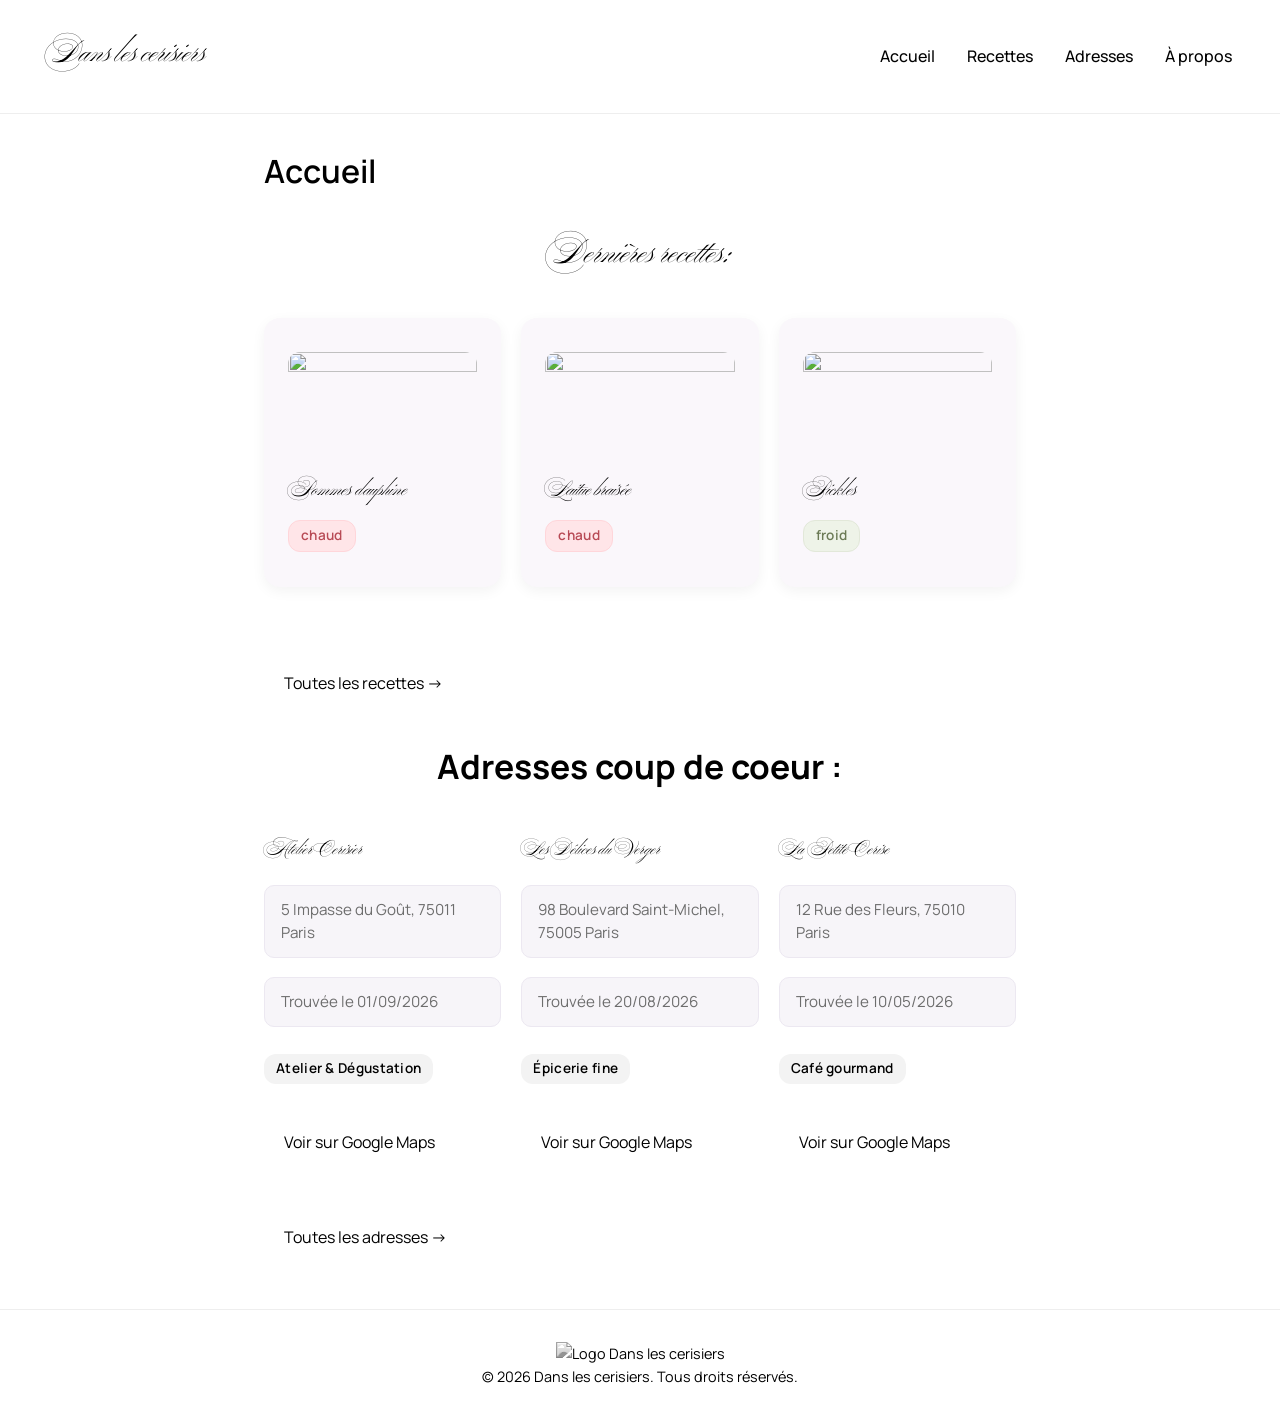
==== commit 0b6c280e: "Update index.html" ====
--- a/index.html
+++ b/index.html
@@ -34,11 +34,11 @@
       </a>
     </section>
 
-    <!-- Section des dernières adresses coup de coeur (même présentation que sur la page carte) -->
+    <!-- Section des dernières adresses coup de coeur -->
     <section class="latest-addresses">
       <h3>Adresses coup de coeur :</h3>
 
-      <div id="latest-addresses-grid" class="adresses-list"></div>
+      <div id="latest-addresses-grid" class="recipes-grid"></div>
 
       <a href="./carte/index.html" class="see-all-btn">
         Toutes les adresses →
@@ -101,49 +101,53 @@
 
   </script>
 
-  <!-- Script pour charger les dernières adresses coup de coeur (même structure que sur la page carte) -->
+  <!-- Script pour charger les dernières adresses coup de coeur (triées par date, plus récentes d'abord) -->
   <script>
     fetch('./carte/adresses.json')
       .then(res => res.json())
       .then(adresses => {
-        // trier par date décroissante (plus récentes en premier)
+        // Trier par date décroissante (plus récentes en premier). Si pas de date, on considère 0.
         adresses.sort((a, b) => new Date(b.date || 0) - new Date(a.date || 0));
         const latest = adresses.slice(0, 3);
         const grid = document.getElementById('latest-addresses-grid');
         grid.innerHTML = '';
 
         latest.forEach(a => {
-          // Construire la carte exactement comme dans carte/index.html
           const card = document.createElement('article');
           card.className = 'adresse-card';
 
-          const title = document.createElement('h3');
+          const title = document.createElement('h4');
           title.textContent = a.nom;
+          title.style.fontFamily = 'Ballet, cursive';
+          title.style.fontSize = '1.1rem';
 
           const addr = document.createElement('p');
-          addr.innerHTML = `<strong>📍</strong> ${a.adresse}`;
-
-          const horaires = document.createElement('p');
-          horaires.innerHTML = `<strong>⏰</strong> ${a.horaires || ''}`;
-
-          const desc = document.createElement('p');
-          desc.textContent = a.description || '';
+          addr.textContent = a.adresse;
+          addr.className = 'recipe-description';
 
           const type = document.createElement('span');
-          type.className = 'type';
+          type.className = 'recipe-category ' + (a.type ? a.type.replace(/\s+/g, '-').toLowerCase() : 'adresse');
           type.textContent = a.type || '';
 
           const mapsLink = document.createElement('a');
           mapsLink.href = `https://www.google.com/maps/search/${encodeURIComponent(a.adresse)}/@${a.lat},${a.lng},15z`;
           mapsLink.target = '_blank';
-          mapsLink.className = 'google-maps-btn';
-          mapsLink.textContent = '📍 Voir sur Google Maps';
+          mapsLink.className = 'see-all-btn';
+          mapsLink.textContent = 'Voir sur Google Maps';
 
-          // assembler
+          // Date affichée optionnelle
+          let dateEl = null;
+          if (a.date) {
+            dateEl = document.createElement('div');
+            dateEl.className = 'recipe-description';
+            const d = new Date(a.date);
+            // format local FR court
+            dateEl.textContent = `Trouvée le ${d.toLocaleDateString('fr-FR')}`;
+          }
+
           card.appendChild(title);
           card.appendChild(addr);
-          card.appendChild(horaires);
-          card.appendChild(desc);
+          if (dateEl) card.appendChild(dateEl);
           card.appendChild(type);
           card.appendChild(mapsLink);
 
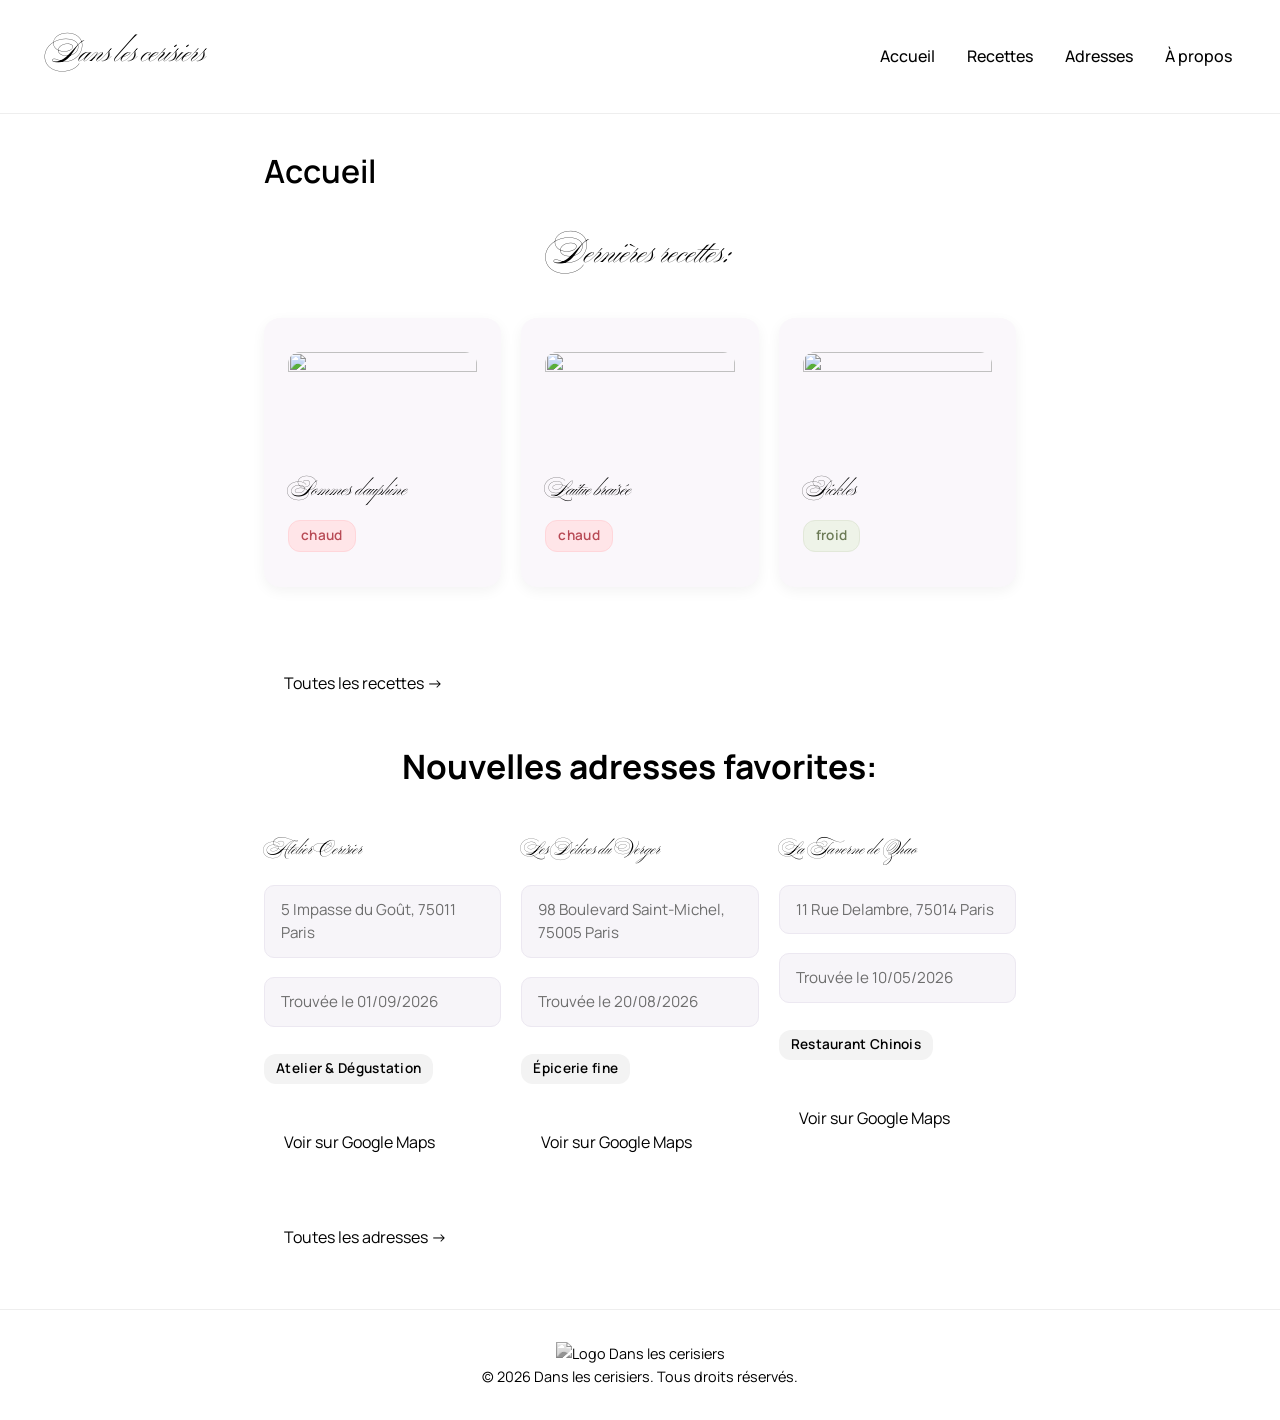
==== commit e54edbdd: "Update index.html" ====
--- a/index.html
+++ b/index.html
@@ -36,7 +36,7 @@
 
     <!-- Section des dernières adresses coup de coeur -->
     <section class="latest-addresses">
-      <h3>Adresses coup de coeur :</h3>
+      <h3>Nouvelles adresses favorites: </h3>
 
       <div id="latest-addresses-grid" class="recipes-grid"></div>
 
